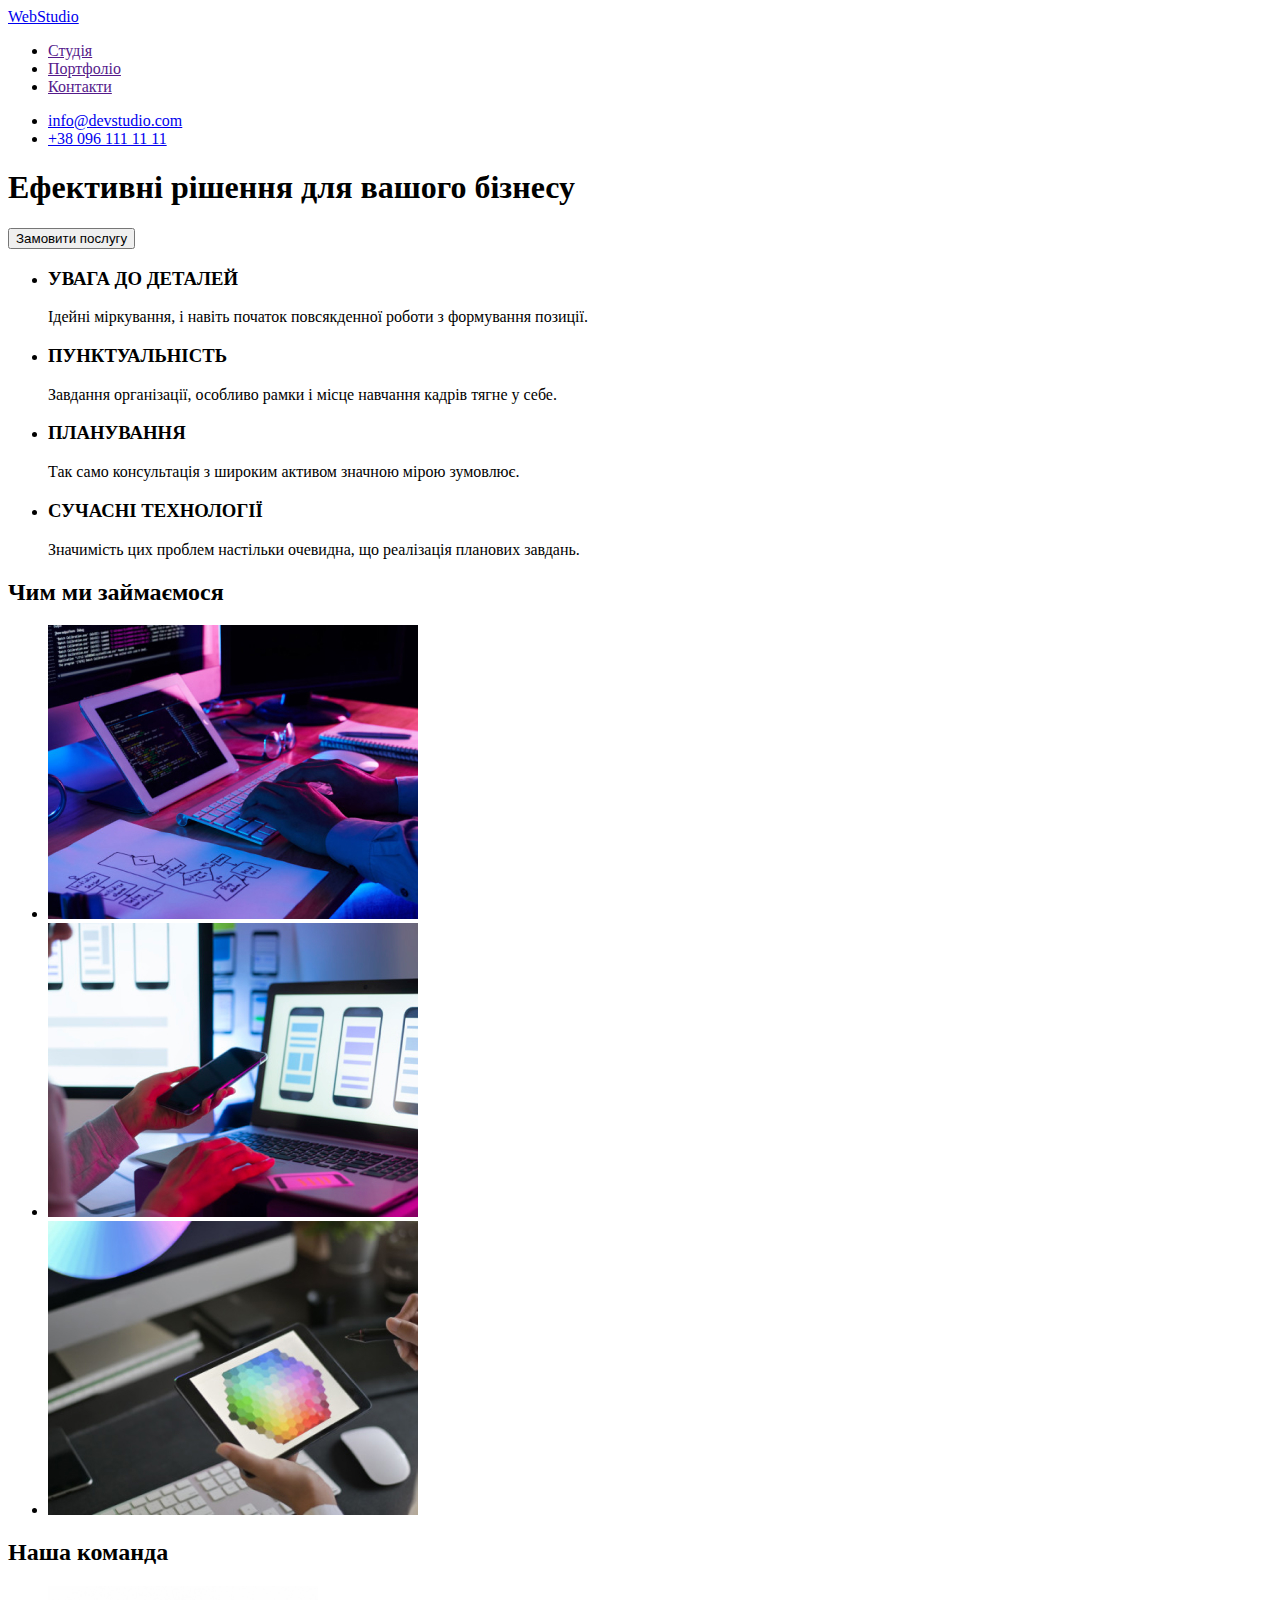
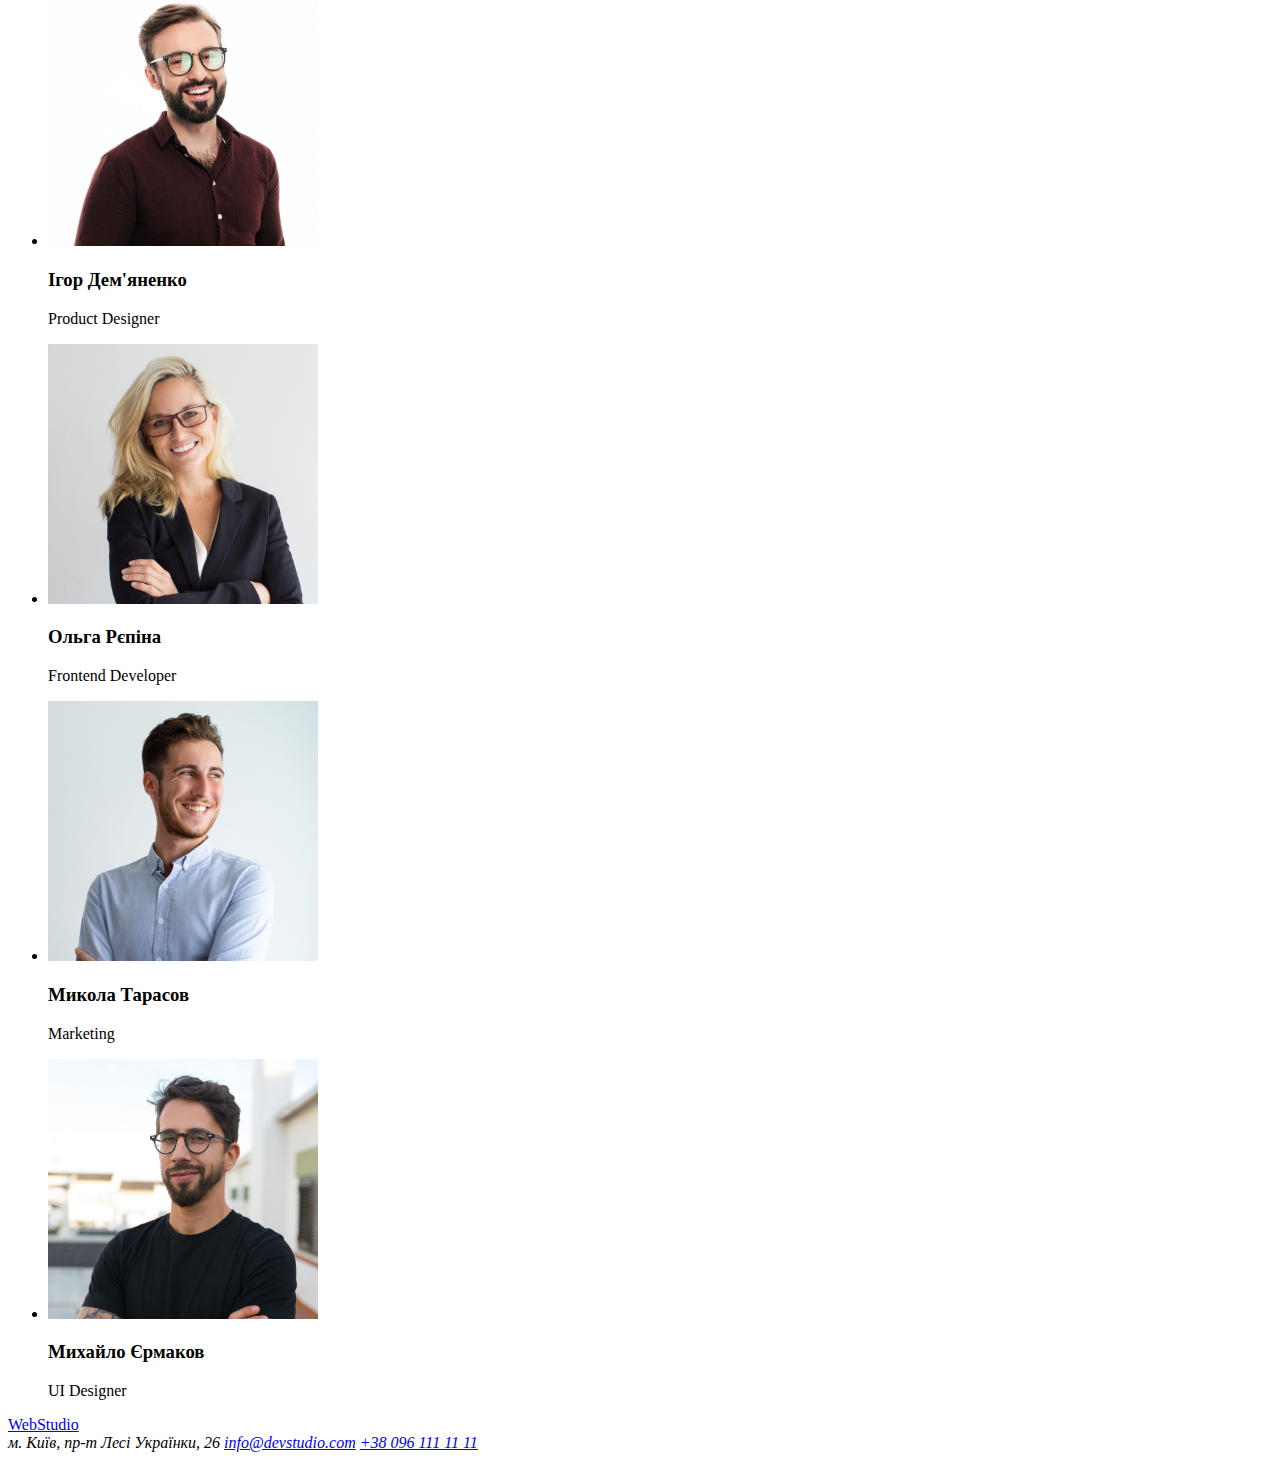
==== index.html @ 692e153f "Clone hw-01" ====
<!DOCTYPE html>
<html lang="uk-UA">
  <head>
    <meta charset="UTF-8">
    <meta http-equiv="X-UA-Compatible" content="IE=edge">
    <meta name="viewport" content="width=device-width, initial-scale=1.0">
    <title>WebStudio</title>
  </head>
  <body>
    <header>
      <a href="/"> WebStudio </a>
      <nav>
        <ul>
          <li><a href="">Студія</a></li>
          <li><a href="">Портфоліо</a></li>
          <li><a href="">Контакти</a></li>
        </ul>
      </nav>
      <ul>
        <li><a href="mailto:info@devstudio.com">info@devstudio.com</a></li>
        <li><a href="tel:+380961111111">+38 096 111 11 11</a></li>
      </ul>
    </header>

    <main>
      <div>
        <section>
          <h1>Ефективні рішення для вашого бізнесу</h1>
          <button type="button">Замовити послугу</button>
        </section>
      </div>

      <section>
        <ul>
          <li>
            <h3>УВАГА ДО ДЕТАЛЕЙ</h3>
            <p>
              Ідейні міркування, і навіть початок повсякденної роботи з
              формування позиції.
            </p>
          </li>
          <li>
            <h3>ПУНКТУАЛЬНІСТЬ</h3>
            <p>
              Завдання організації, особливо рамки і місце навчання кадрів тягне
              у себе.
            </p>
          </li>
          <li>
            <h3>ПЛАНУВАННЯ</h3>
            <p>
              Так само консультація з широким активом значною мірою зумовлює.
            </p>
          </li>
          <li>
            <h3>СУЧАСНІ ТЕХНОЛОГІЇ</h3>
            <p>
              Значимість цих проблем настільки очевидна, що реалізація планових
              завдань.
            </p>
          </li>
        </ul>
      </section>

      <section>
        <h2>Чим ми займаємося</h2>
        <ul>
          <li>
            <img
              src="./images/box1.jpg"
              alt="Дизайн для ноутбуків"
              width="370"
              height="294"
            >
          </li>
          <li>
            <img
              src="./images/box2.jpg"
              alt="Дизайн для телефонів"
              width="370"
              height="294"
            >
          </li>
          <li>
            <img
              src="./images/box3.jpg"
              alt="Дизайн для планшетів"
              width="370"
              height="294"
            >
          </li>
        </ul>
      </section>

      <section>
        <h2>Наша команда</h2>
        <ul>
          <li>
            <img
              src="./images/Product_Designer.jpg"
              alt="Дизайнер компанії"
              width="270"
              height="260"
            >
            <h3>Ігор Дем'яненко</h3>
            <p>Product Designer</p>
          </li>
          <li>
            <img
              src="./images/Frontend_Developer.jpg"
              alt="Розробник компанії"
              width="270"
              height="260"
            >
            <h3>Ольга Рєпіна</h3>
            <p>Frontend Developer</p>
          </li>
          <li>
            <img
              src="./images/Marketing.jpg"
              alt="Відділ маркетингу"
              width="270"
              height="260"
            >
            <h3>Микола Тарасов</h3>
            <p>Marketing</p>
          </li>
          <li>
            <img
              src="./images/UI_Designer.jpg"
              alt="Дизайнер інтерфейсу користувача"
              width="270"
              height="260"
            >
            <h3>Михайло Єрмаков</h3>
            <p>UI Designer</p>
          </li>
        </ul>
      </section>
    </main>

    <footer>
      <a href="/">WebStudio</a>
      <address>
        м. Київ, пр-т Лесі Українки, 26
        <a href="mailto:info@devstudio.com">info@devstudio.com</a>
        <a href="tel:+380961111111">+38 096 111 11 11</a>
      </address>
    </footer>
  </body>
</html>
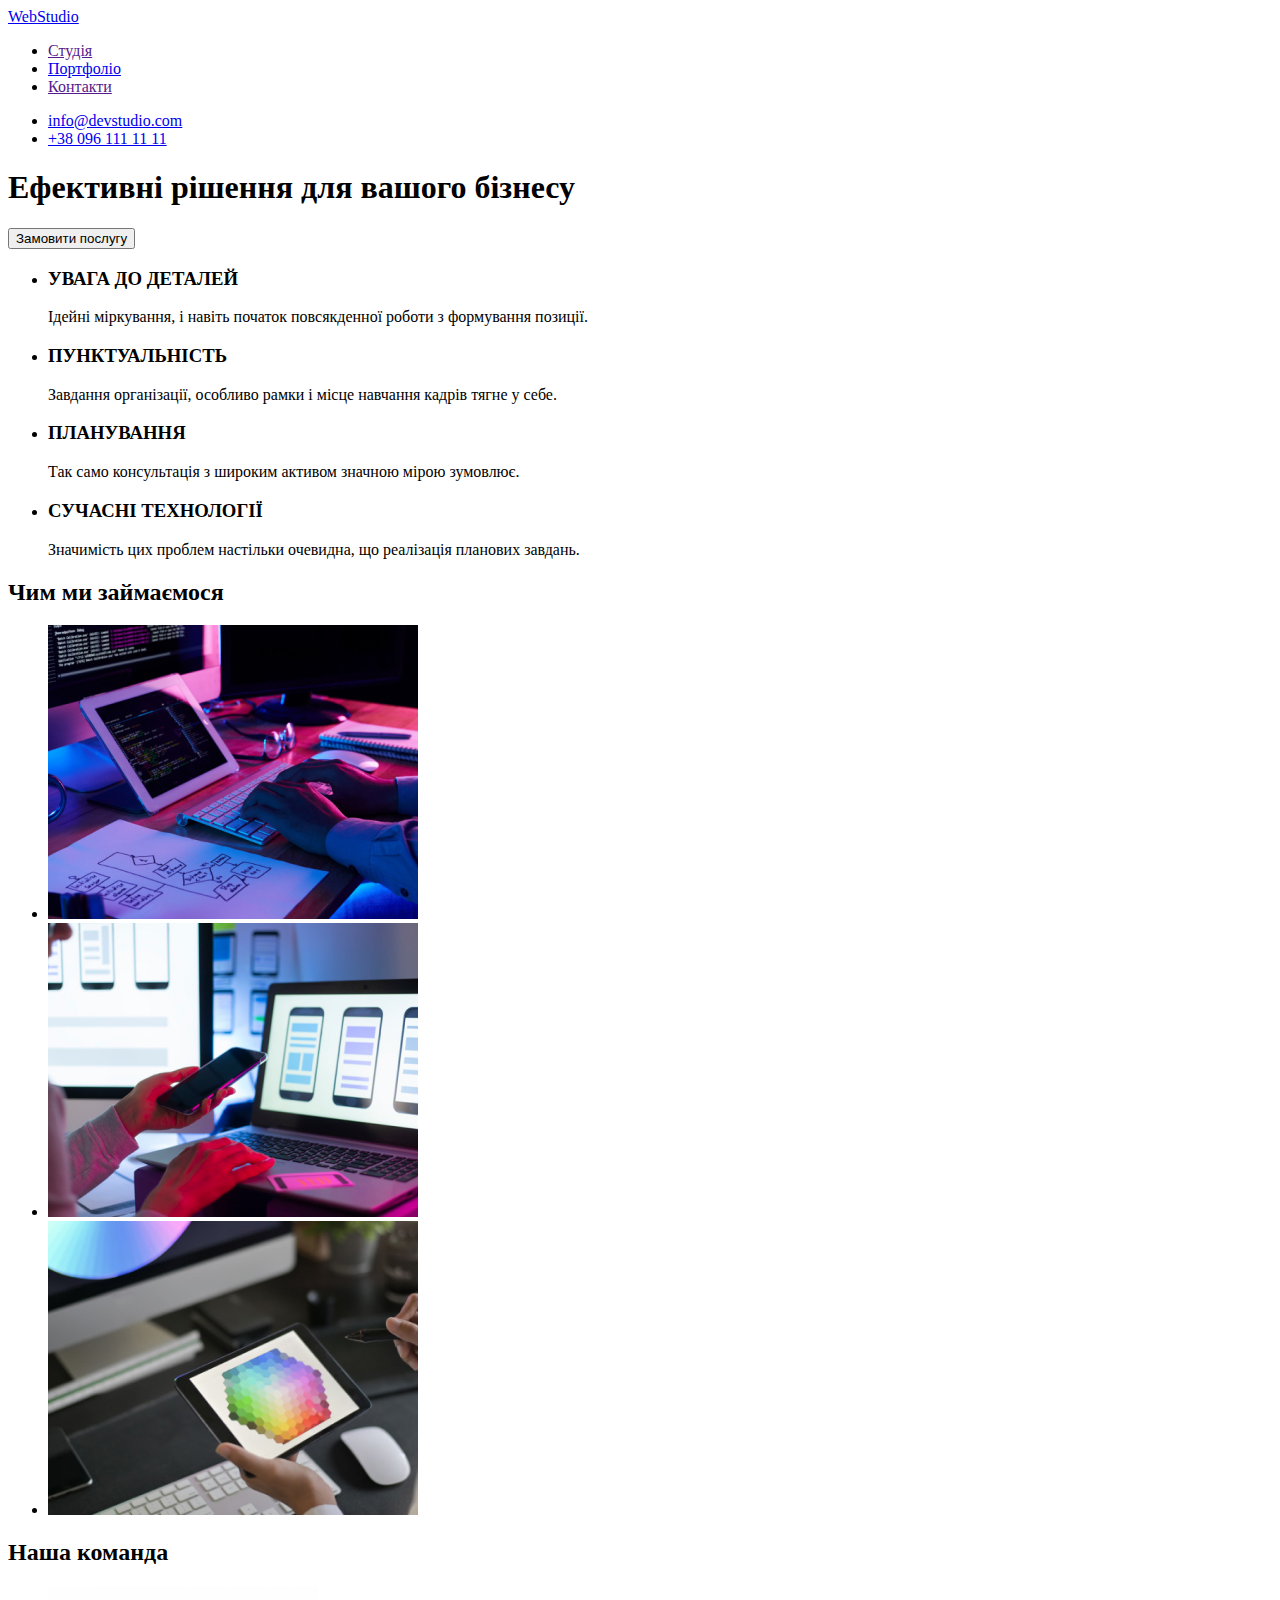
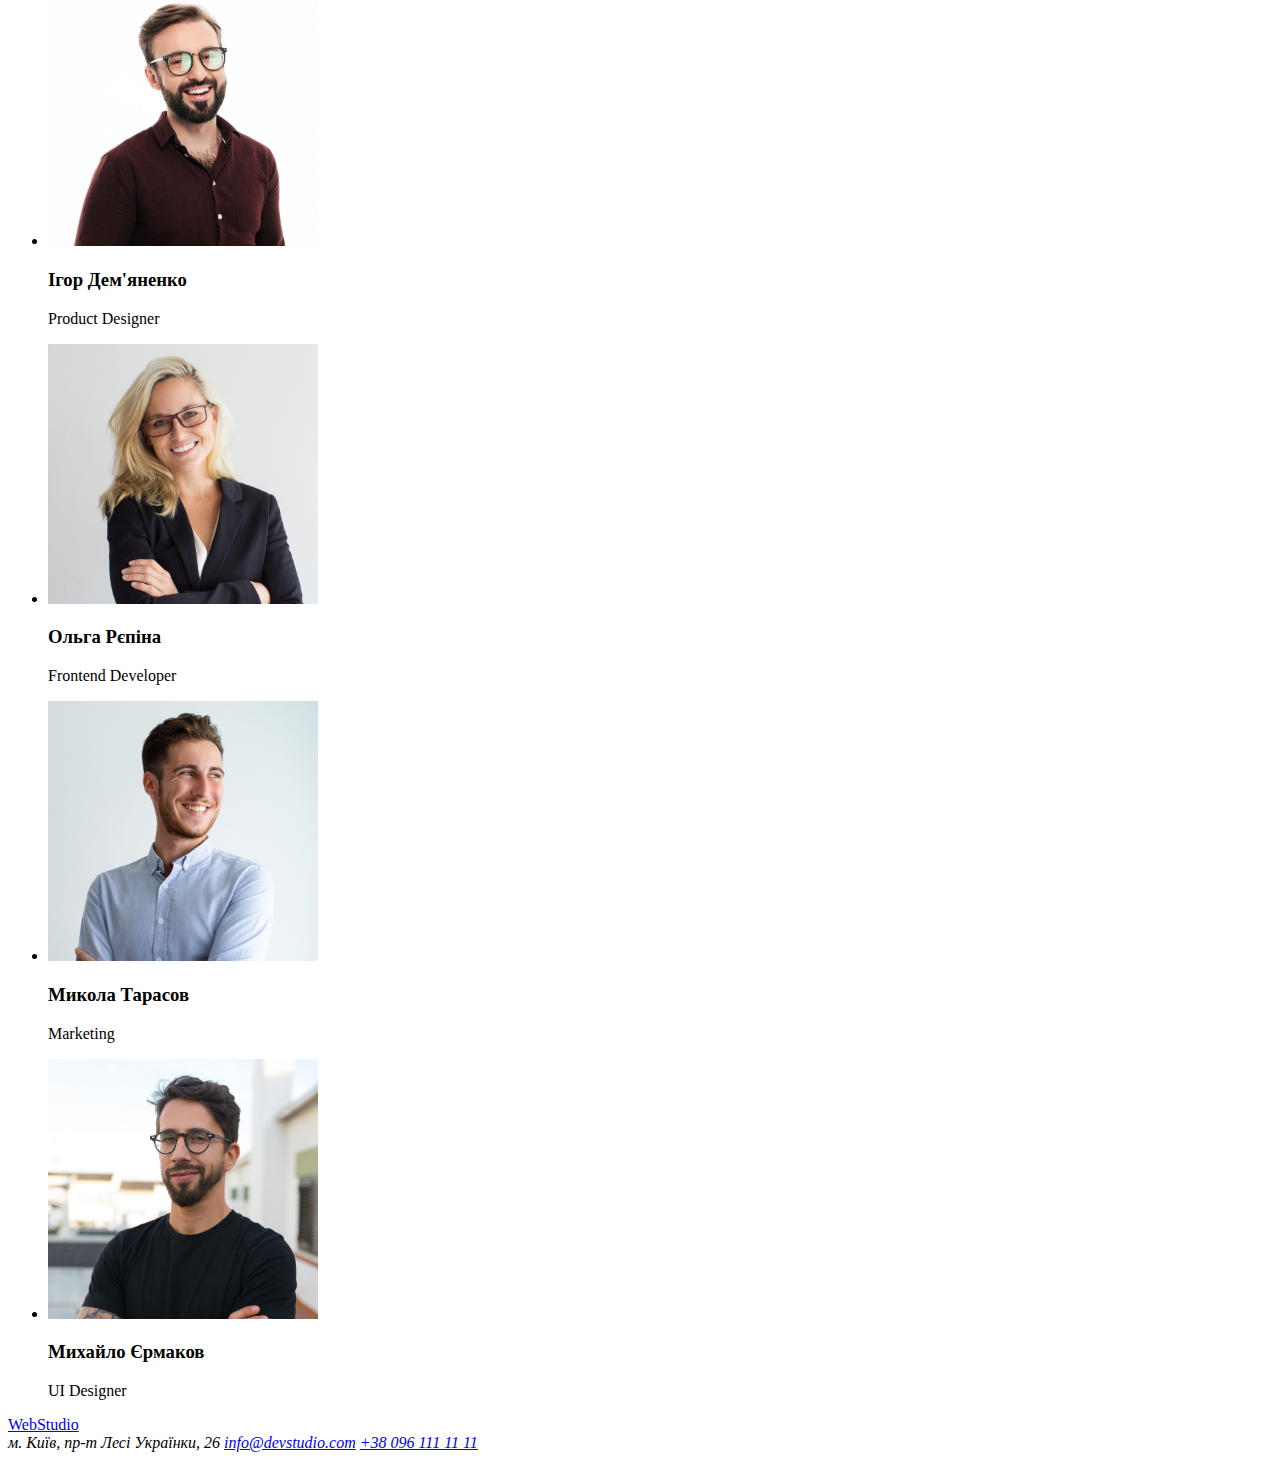
==== commit ead29844: "Сreation portfolio.html" ====
--- a/index.html
+++ b/index.html
@@ -5,6 +5,7 @@
     <meta http-equiv="X-UA-Compatible" content="IE=edge">
     <meta name="viewport" content="width=device-width, initial-scale=1.0">
     <title>WebStudio</title>
+    <link rel="stylesheet" href="./css/styles.css">
   </head>
   <body>
     <header>
@@ -12,7 +13,7 @@
       <nav>
         <ul>
           <li><a href="">Студія</a></li>
-          <li><a href="">Портфоліо</a></li>
+          <li><a href="./portfolio.html">Портфоліо</a></li>
           <li><a href="">Контакти</a></li>
         </ul>
       </nav>
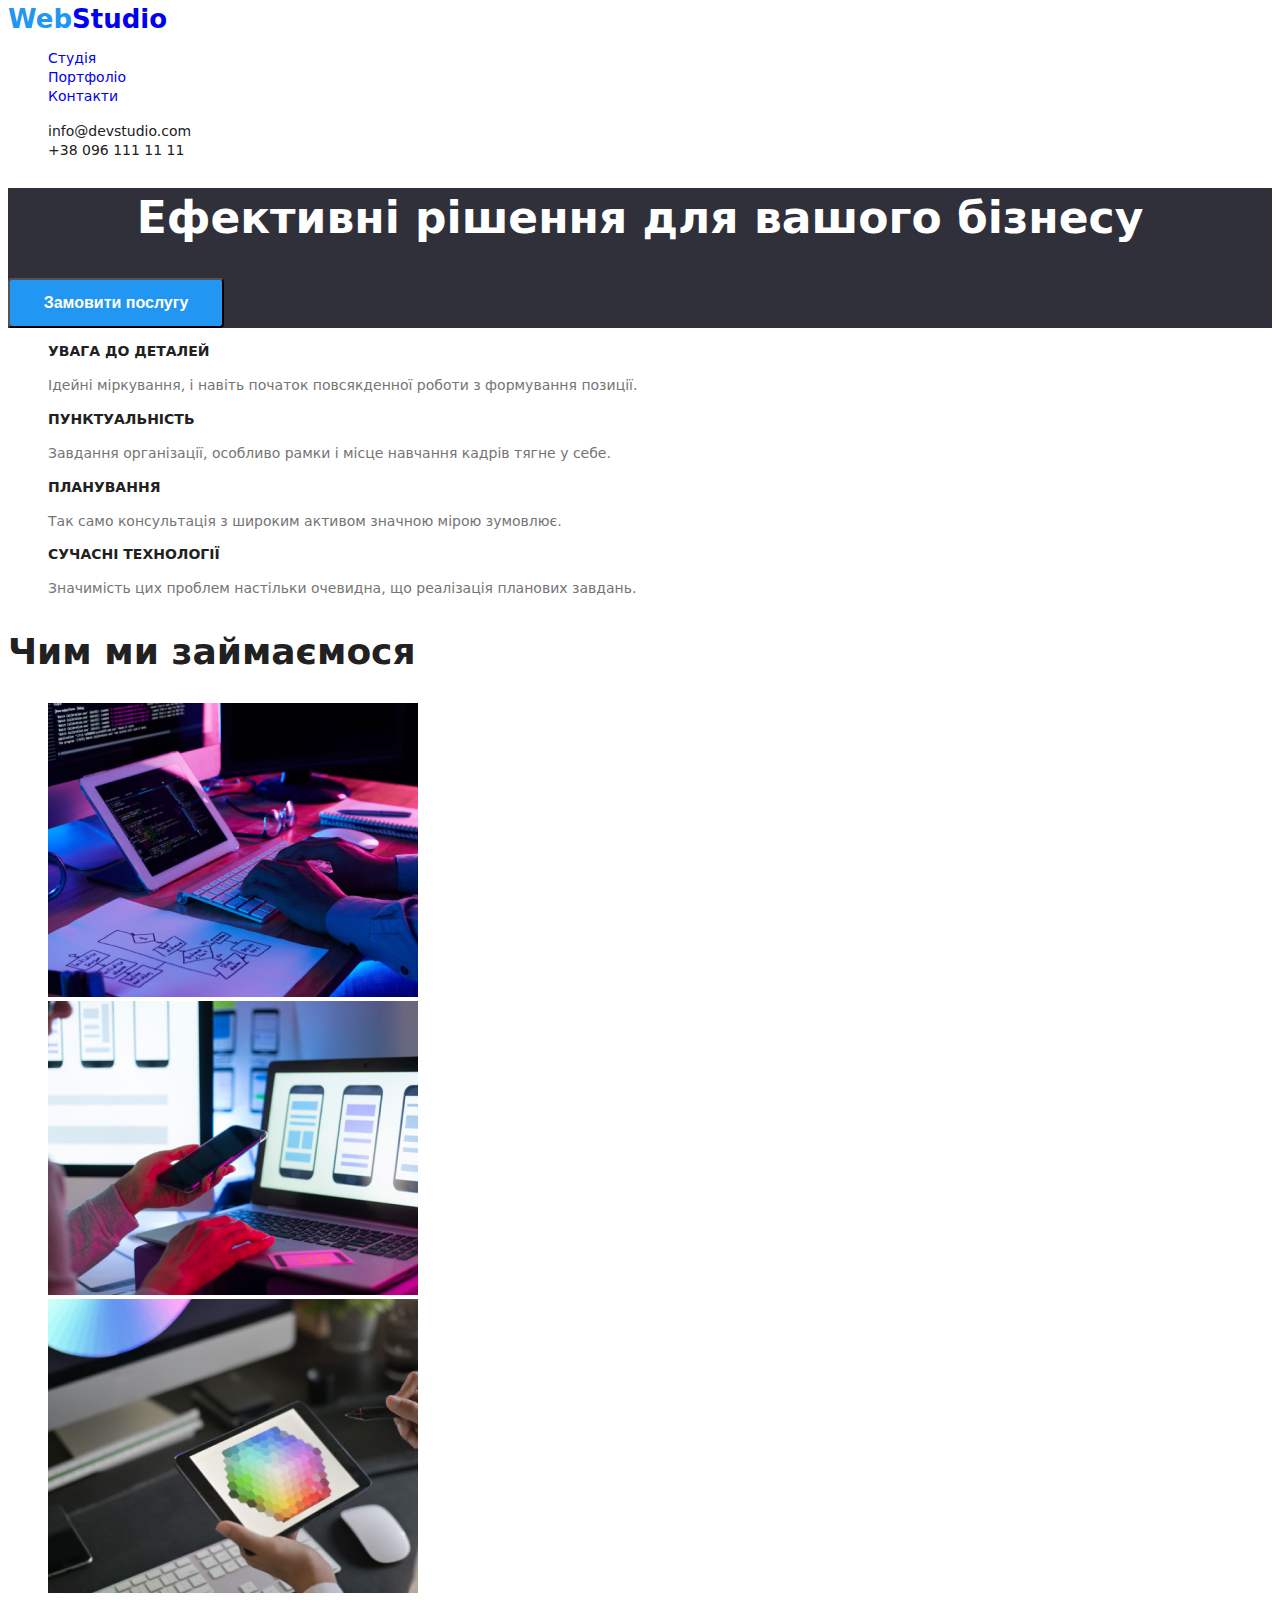
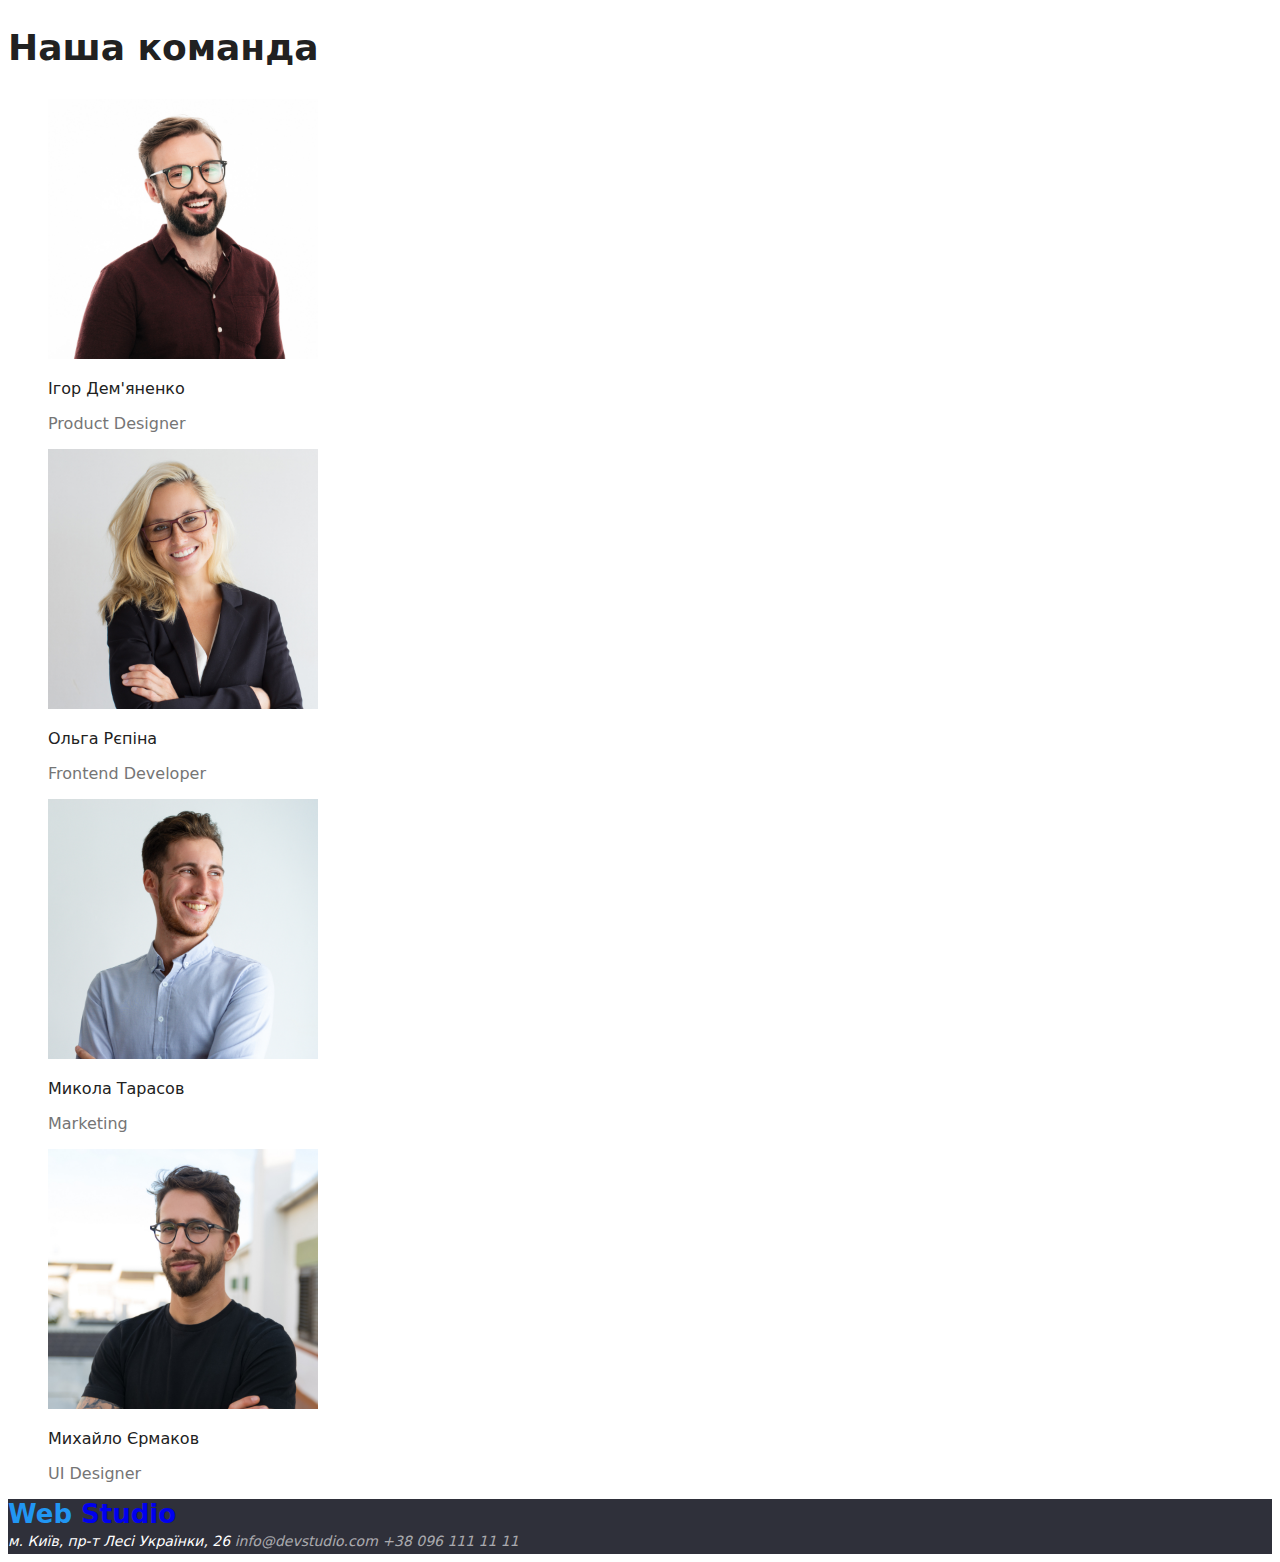
==== commit 93be59ca: "Styless.css by index.html" ====
--- a/index.html
+++ b/index.html
@@ -1,61 +1,71 @@
 <!DOCTYPE html>
 <html lang="uk-UA">
   <head>
-    <meta charset="UTF-8">
-    <meta http-equiv="X-UA-Compatible" content="IE=edge">
-    <meta name="viewport" content="width=device-width, initial-scale=1.0">
+    <meta charset="UTF-8" />
+    <meta http-equiv="X-UA-Compatible" content="IE=edge" />
+    <meta name="viewport" content="width=device-width, initial-scale=1.0" />
     <title>WebStudio</title>
-    <link rel="stylesheet" href="./css/styles.css">
+    <link rel="stylesheet" href="./css/styles.css" />
   </head>
   <body>
-    <header>
-      <a href="/"> WebStudio </a>
-      <nav>
-        <ul>
-          <li><a href="">Студія</a></li>
-          <li><a href="./portfolio.html">Портфоліо</a></li>
-          <li><a href="">Контакти</a></li>
+    <header class="header">
+      <a class="header-logo" href="/"> <span>Web</span>Studio </a>
+      <nav class="header-navigation">
+        <ul class="header-navigation-list list">
+          <li class="header-navigation-list-item">
+            <a class="url" href="/">Студія</a>
+          </li>
+          <li class="header-navigation-list-item">
+            <a href="./portfolio.html">Портфоліо</a>
+          </li>
+          <li class="header-navigation-list-item">
+            <a href="/">Контакти</a>
+          </li>
         </ul>
       </nav>
-      <ul>
-        <li><a href="mailto:info@devstudio.com">info@devstudio.com</a></li>
-        <li><a href="tel:+380961111111">+38 096 111 11 11</a></li>
+      <ul class="header-contact-list list">
+        <li class="header-contact-list-item">
+          <a href="mailto:info@devstudio.com"> info@devstudio.com </a>
+        </li>
+        <li class="header-contact-list-item">
+          <a href="tel:+380961111111"> +38 096 111 11 11 </a>
+        </li>
       </ul>
     </header>
 
-    <main>
-      <div>
-        <section>
-          <h1>Ефективні рішення для вашого бізнесу</h1>
-          <button type="button">Замовити послугу</button>
-        </section>
-      </div>
+    <main class="main">
+      <section class="main-heading">
+        <h1 class="main-heading-title">Ефективні рішення для вашого бізнесу</h1>
+        <button class="main-heading-button" type="button">
+          Замовити послугу
+        </button>
+      </section>
 
-      <section>
-        <ul>
-          <li>
-            <h3>УВАГА ДО ДЕТАЛЕЙ</h3>
-            <p>
+      <section class="main-info">
+        <ul class="main-info-list list">
+          <li class="main-info-list-item">
+            <h3 class="main-info-list-item-title">УВАГА ДО ДЕТАЛЕЙ</h3>
+            <p class="main-info-list-item-text">
               Ідейні міркування, і навіть початок повсякденної роботи з
               формування позиції.
             </p>
           </li>
-          <li>
-            <h3>ПУНКТУАЛЬНІСТЬ</h3>
-            <p>
+          <li class="main-info-list-item">
+            <h3 class="main-info-list-item-title">ПУНКТУАЛЬНІСТЬ</h3>
+            <p class="main-info-list-item-text">
               Завдання організації, особливо рамки і місце навчання кадрів тягне
               у себе.
             </p>
           </li>
-          <li>
-            <h3>ПЛАНУВАННЯ</h3>
-            <p>
+          <li class="main-info-list-item">
+            <h3 class="main-info-list-item-title">ПЛАНУВАННЯ</h3>
+            <p class="main-info-list-item-text">
               Так само консультація з широким активом значною мірою зумовлює.
             </p>
           </li>
-          <li>
-            <h3>СУЧАСНІ ТЕХНОЛОГІЇ</h3>
-            <p>
+          <li class="main-info-list-item">
+            <h3 class="main-info-list-item-title">СУЧАСНІ ТЕХНОЛОГІЇ</h3>
+            <p class="main-info-list-item-text">
               Значимість цих проблем настільки очевидна, що реалізація планових
               завдань.
             </p>
@@ -64,15 +74,15 @@
       </section>
 
       <section>
-        <h2>Чим ми займаємося</h2>
-        <ul>
+        <h2 class="main-section-title">Чим ми займаємося</h2>
+        <ul class="main-about-list list">
           <li>
             <img
               src="./images/box1.jpg"
               alt="Дизайн для ноутбуків"
               width="370"
               height="294"
-            >
+            />
           </li>
           <li>
             <img
@@ -80,7 +90,7 @@
               alt="Дизайн для телефонів"
               width="370"
               height="294"
-            >
+            />
           </li>
           <li>
             <img
@@ -88,23 +98,23 @@
               alt="Дизайн для планшетів"
               width="370"
               height="294"
-            >
+            />
           </li>
         </ul>
       </section>
 
       <section>
-        <h2>Наша команда</h2>
-        <ul>
-          <li>
+        <h2 class="main-section-title">Наша команда</h2>
+        <ul class="main-team-list list">
+          <li lass="main-team-list-item">
             <img
               src="./images/Product_Designer.jpg"
               alt="Дизайнер компанії"
               width="270"
               height="260"
-            >
-            <h3>Ігор Дем'яненко</h3>
-            <p>Product Designer</p>
+            />
+            <h3 class="main-team-list-item-title">Ігор Дем'яненко</h3>
+            <p class="main-team-list-item-text">Product Designer</p>
           </li>
           <li>
             <img
@@ -112,9 +122,9 @@
               alt="Розробник компанії"
               width="270"
               height="260"
-            >
-            <h3>Ольга Рєпіна</h3>
-            <p>Frontend Developer</p>
+            />
+            <h3 class="main-team-list-item-title">Ольга Рєпіна</h3>
+            <p class="main-team-list-item-text">Frontend Developer</p>
           </li>
           <li>
             <img
@@ -122,9 +132,9 @@
               alt="Відділ маркетингу"
               width="270"
               height="260"
-            >
-            <h3>Микола Тарасов</h3>
-            <p>Marketing</p>
+            />
+            <h3 class="main-team-list-item-title">Микола Тарасов</h3>
+            <p class="main-team-list-item-text">Marketing</p>
           </li>
           <li>
             <img
@@ -132,20 +142,24 @@
               alt="Дизайнер інтерфейсу користувача"
               width="270"
               height="260"
-            >
-            <h3>Михайло Єрмаков</h3>
-            <p>UI Designer</p>
+            />
+            <h3 class="main-team-list-item-title">Михайло Єрмаков</h3>
+            <p class="main-team-list-item-text">UI Designer</p>
           </li>
         </ul>
       </section>
     </main>
 
-    <footer>
-      <a href="/">WebStudio</a>
-      <address>
+    <footer class="footer">
+      <a class="footer-logo" href="/"><span>Web</span> Studio</a>
+      <address class="footer-address">
         м. Київ, пр-т Лесі Українки, 26
-        <a href="mailto:info@devstudio.com">info@devstudio.com</a>
-        <a href="tel:+380961111111">+38 096 111 11 11</a>
+        <a class="address-contact" href="mailto:info@devstudio.com"
+          >info@devstudio.com</a
+        >
+        <a class="address-contact" href="tel:+380961111111"
+          >+38 096 111 11 11</a
+        >
       </address>
     </footer>
   </body>
--- a/css/styles.css
+++ b/css/styles.css
@@ -0,0 +1,161 @@
+/*Основний колір #212121*/
+/*Другорядний колір #757575 */
+/*Білий колір #FFFFFF */
+/* Акцент #2196F3 */
+
+:root {
+    --Main-color:#212121;
+    --Second-color:#757575;
+    --White-color:#FFFFFF;
+    --Color-accent:#2196F3;
+}
+
+.list {
+    list-style: none;
+}
+
+.main-section-title {
+    font-size: 36px;
+    font-weight: 700;
+    line-height: 1.17;
+}
+
+a:visited {
+    color: var(--Main-color);
+}
+
+body {
+    font-family: system-ui, -apple-system, BlinkMacSystemFont, 'Segoe UI', Roboto, Oxygen, Ubuntu, Cantarell, 'Open Sans', 'Helvetica Neue', sans-serif;
+    color: var(--Main-color);
+    background-color: var(--White-colorhite-color);
+}
+
+.header-logo {
+    font-size: 26px;
+    font-weight: 700;
+    text-decoration: none;
+    line-height: 0.86;
+}
+
+.header-logo:visited {
+    color: var(--Main-color);
+}
+
+.header-logo span {
+    color: var(--Color-accent);
+}
+
+.header-navigation-list-item a {
+    font-size: 14px;
+    font-weight: 500;
+    text-decoration: none;
+    line-height: 1.17;
+}
+
+.header-navigation-list-item > a:hover,
+.header-navigation-list-item > a:focus {
+    color: var(--Color-accent);
+}
+
+.header-contact-list-item > a {
+    font-size: 14px;
+    font-weight: 500;
+    color: var(--Main-color);
+    text-decoration: none;
+    line-height: 1.17;
+}
+
+.header-contact-list-item > a:hover,
+.header-contact-list-item > a:focus {
+   color: var(--Color-accent);
+}
+
+.main-heading {
+    background-color: #2F303A;
+}
+
+.main-heading-title {
+    font-size: 44px;
+    font-weight: 900;
+    color: var(--White-color);
+    text-align: center;
+    line-height: 1.36;
+}
+
+
+.main-heading-button {
+    font-size: 16px;
+    font-weight: 700;
+    color: var(--White-color);
+    background-color:var(--Color-accent);
+    border-radius: 4px;
+    width: 216px;
+    height: 50px;
+    cursor: pointer;
+    line-height: 1.88;
+}
+
+
+.main-info-list-item-title {
+    font-size: 14px;
+    font-weight: 700;
+    line-height: 1.14;
+}
+
+.main-info-list-item-text {
+    font-size: 14px;
+    color: var(--Second-color);
+    line-height: 1.71;
+}
+
+.main-team-list-item-title {
+    font-size: 16px;
+    font-weight: 500;
+    line-height: 1.19;
+}
+
+.main-team-list-item-text {
+    font-size: 16px;
+    color: var(--Second-color);
+    line-height: 1.19;
+}
+
+.footer {
+    background-color: #2F303A;
+}
+
+.footer-logo {
+    font-size: 26px;
+    font-weight: 700;
+    text-decoration: none;
+    line-height: 1.19;
+}
+
+.footer-logo:visited {
+    color: var(--White-color);
+}
+
+.footer-logo span {
+    color: var(--Color-accent);
+}
+
+.footer-address {
+    font-size: 14px;
+    color: var(--White-color);
+    line-height: 1.71;
+}
+
+.address-contact{
+    font-size: 14px;
+    color: hsla(0, 0%, 100%, 0.6);
+    text-decoration: none;
+}
+
+.address-contact:hover,
+.address-contact:focus {
+   color: var(--Color-accent);
+}
+
+
+
+
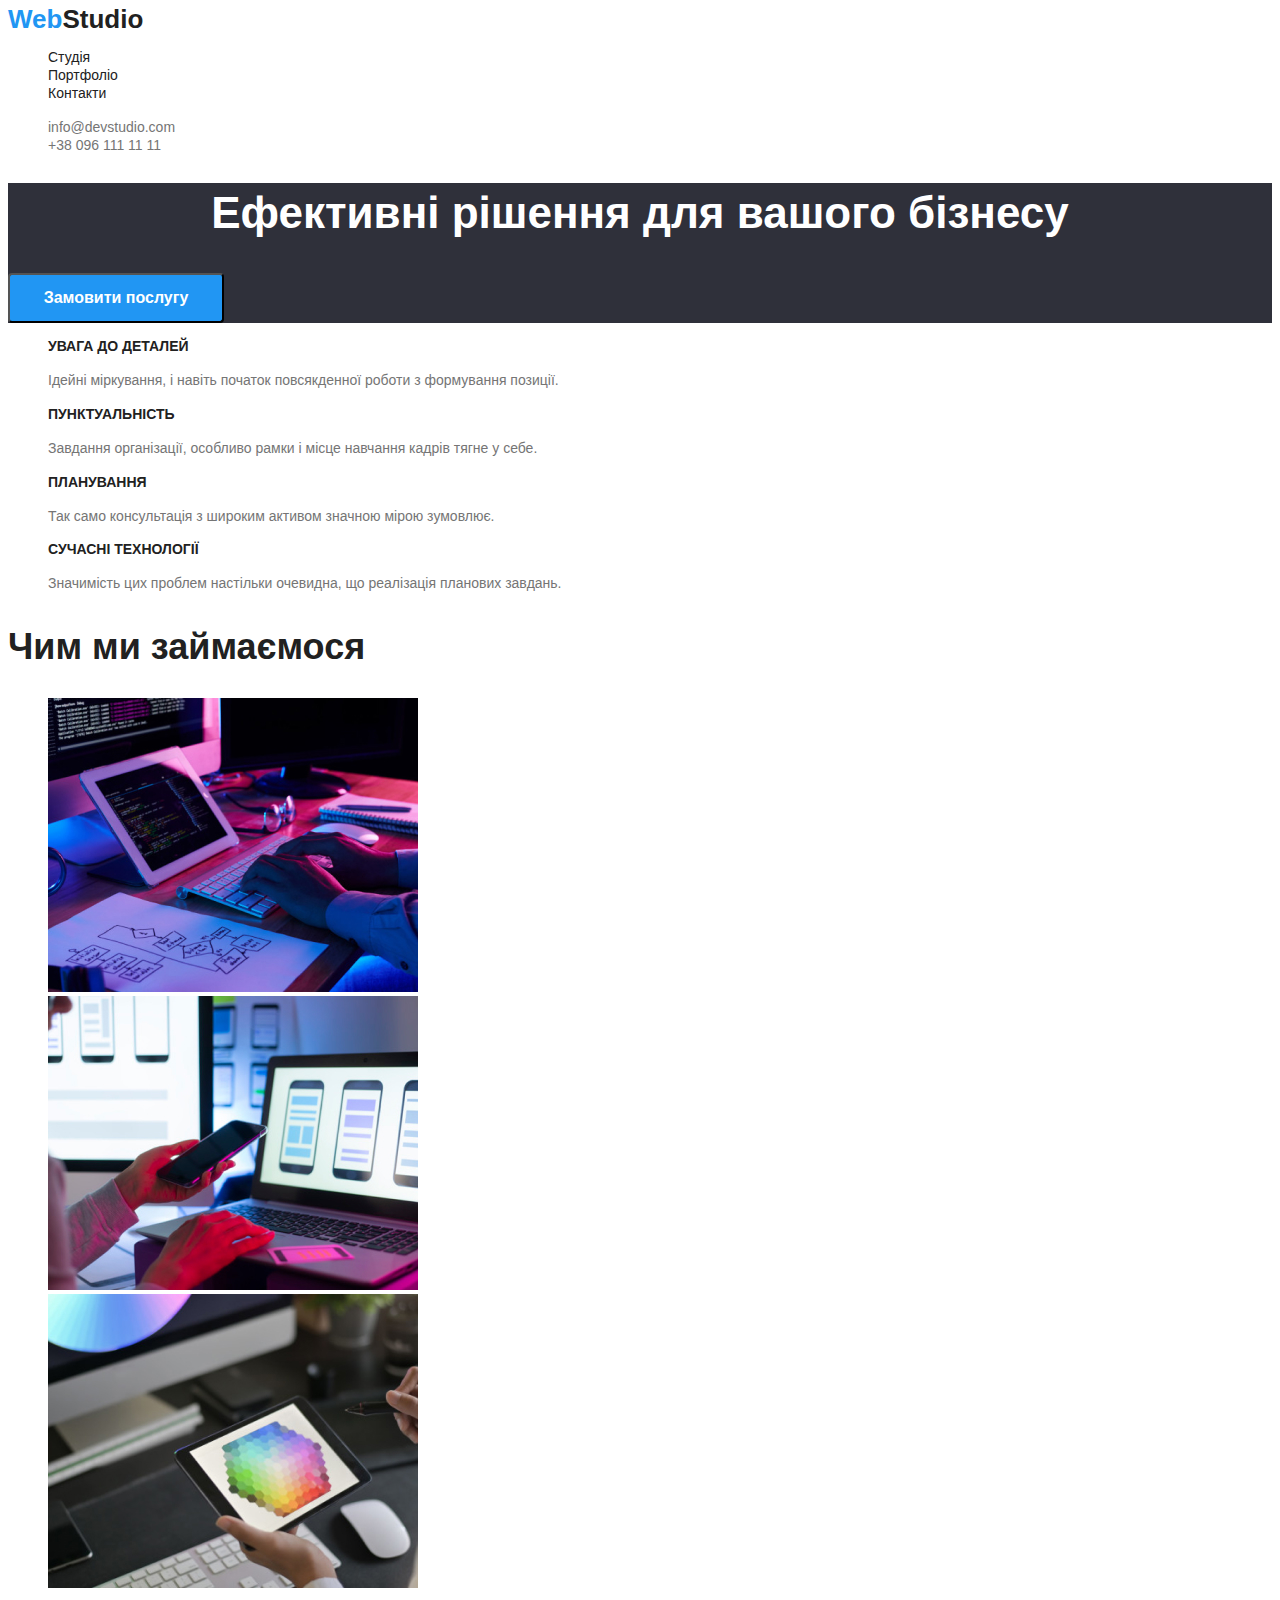
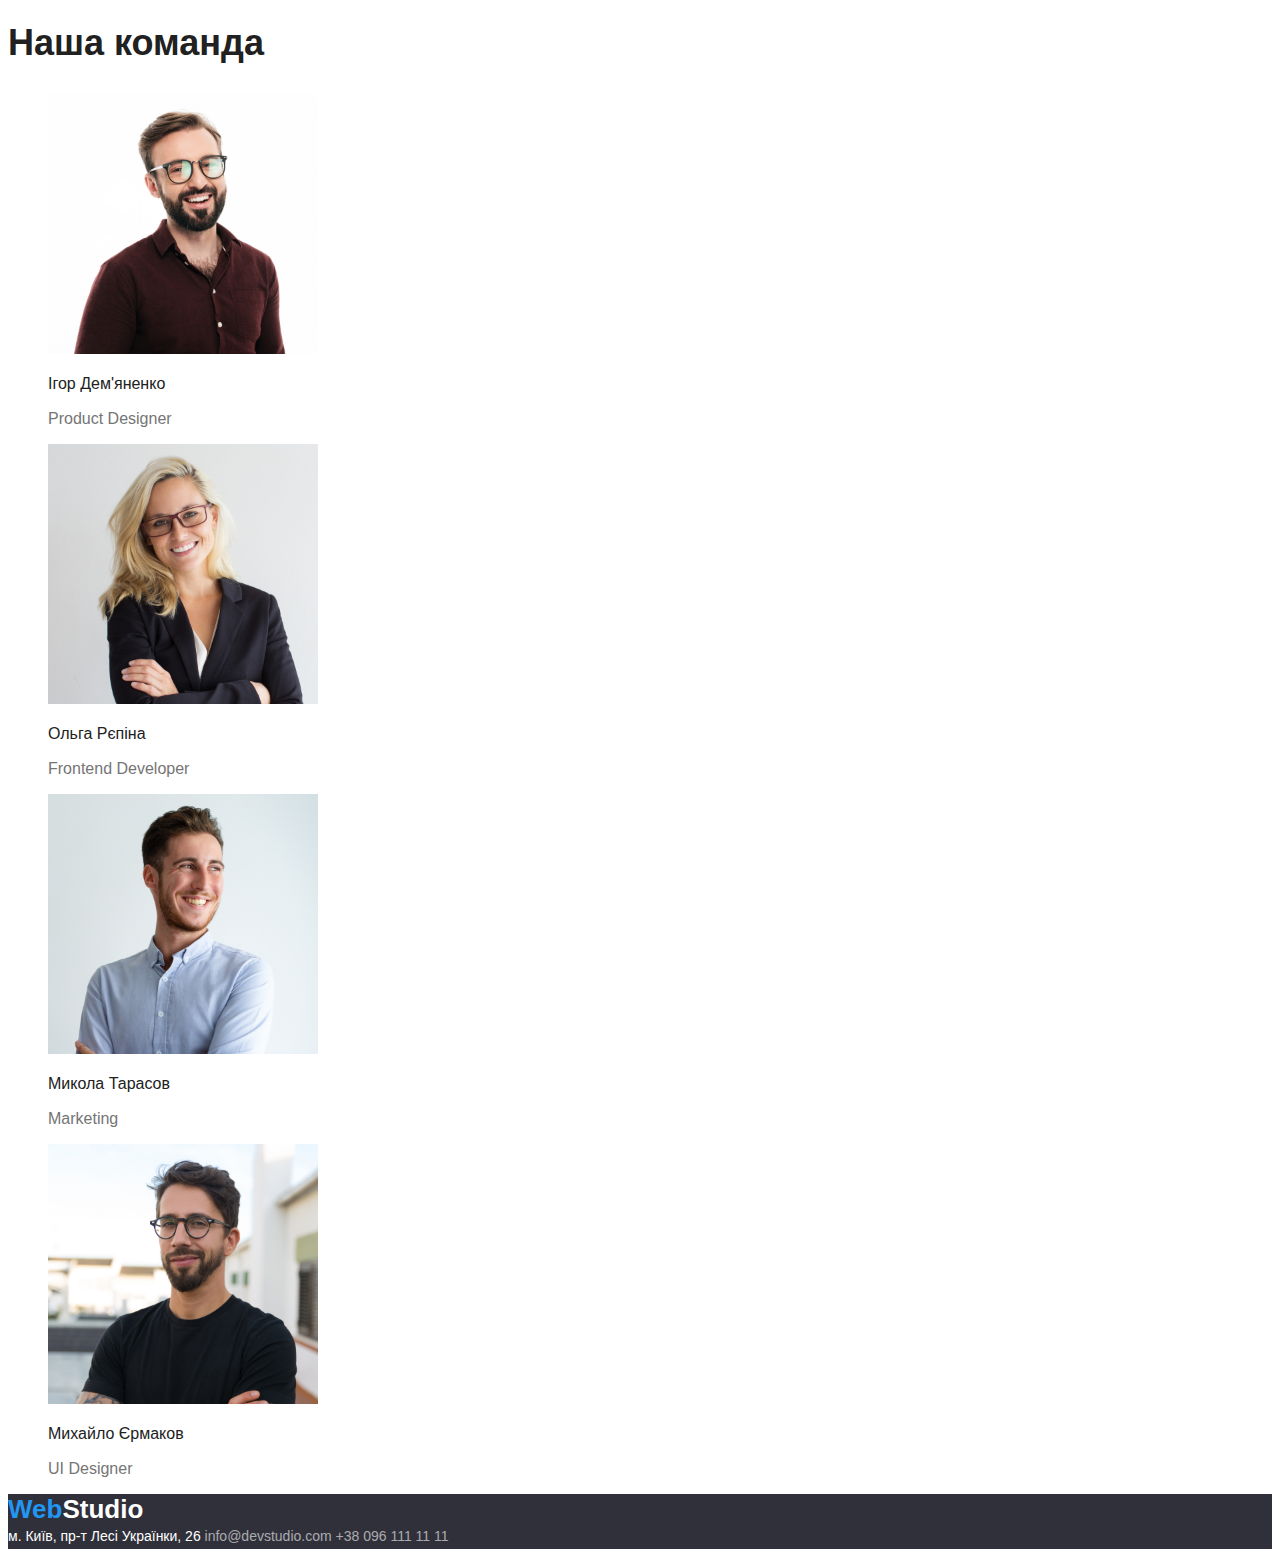
==== commit 13db568e: "Update index.html" ====
--- a/index.html
+++ b/index.html
@@ -151,7 +151,7 @@
     </main>
 
     <footer class="footer">
-      <a class="footer-logo" href="/"><span>Web</span> Studio</a>
+      <a class="footer-logo" href="/"><span>Web</span>Studio</a>
       <address class="footer-address">
         м. Київ, пр-т Лесі Українки, 26
         <a class="address-contact" href="mailto:info@devstudio.com"
--- a/css/styles.css
+++ b/css/styles.css
@@ -10,6 +10,14 @@
     --Color-accent:#2196F3;
 }
 
+a {
+    color: inherit;
+}
+
+a:visited {
+    color: var(--Main-color);
+}
+
 .list {
     list-style: none;
 }
@@ -20,12 +28,8 @@
     line-height: 1.17;
 }
 
-a:visited {
-    color: var(--Main-color);
-}
-
 body {
-    font-family: system-ui, -apple-system, BlinkMacSystemFont, 'Segoe UI', Roboto, Oxygen, Ubuntu, Cantarell, 'Open Sans', 'Helvetica Neue', sans-serif;
+    font-family: Roboto, sans-serif;
     color: var(--Main-color);
     background-color: var(--White-colorhite-color);
 }
@@ -35,6 +39,7 @@
     font-weight: 700;
     text-decoration: none;
     line-height: 0.86;
+    color: var(--Main-color);
 }
 
 .header-logo:visited {
@@ -60,7 +65,7 @@
 .header-contact-list-item > a {
     font-size: 14px;
     font-weight: 500;
-    color: var(--Main-color);
+    color: var(--Second-color);
     text-decoration: none;
     line-height: 1.17;
 }
@@ -129,6 +134,7 @@
     font-weight: 700;
     text-decoration: none;
     line-height: 1.19;
+    color: var(--White-color);
 }
 
 .footer-logo:visited {
@@ -143,6 +149,7 @@
     font-size: 14px;
     color: var(--White-color);
     line-height: 1.71;
+    font-style: normal;
 }
 
 .address-contact{
@@ -156,6 +163,30 @@
    color: var(--Color-accent);
 }
 
+.main-filtr-list-item button {
+    font-size: 16px;
+    font-weight: 500;
+    background-color: #F5F4FA;
+    line-height: 1.62;
+    padding: 6px 22px;
+    border: none;
+    border-radius: 4px;
+    cursor: pointer;
+}
 
+.main-filtr-list-item button:hover {
+    color: var(--White-color);
+    background-color: var(--Color-accent);
+}
 
+.main-goods-list-title {
+    font-size: 18px;
+    font-weight: 700;
+    line-height: 2;
+}
 
+.main-goods-list-text {
+    font-size: 16px;
+    line-height: 1.87;
+    color: var(--Second-color);
+}
